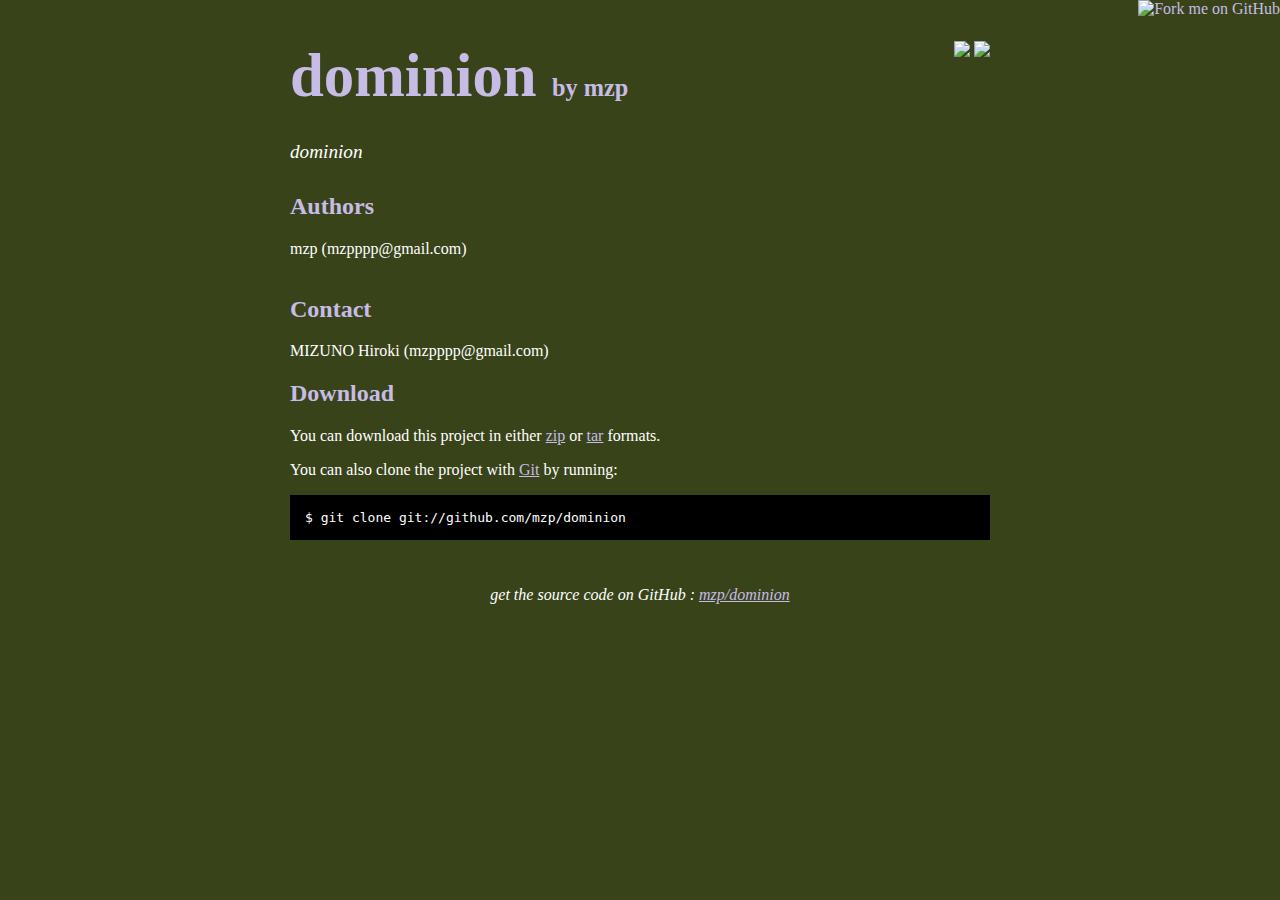
==== index.html @ 7d8cb572 "github generated gh-pages branch" ====
<!DOCTYPE html PUBLIC "-//W3C//DTD XHTML 1.0 Strict//EN"
	"http://www.w3.org/TR/xhtml1/DTD/xhtml1-strict.dtd">

<html xmlns="http://www.w3.org/1999/xhtml" xml:lang="en" lang="en">
<head>
	<meta http-equiv="Content-Type" content="text/html; charset=utf-8"/>

	<title>mzp/dominion @ GitHub</title>
	
	<style type="text/css">
		body {
  		margin-top: 1.0em;
  		background-color: #39431a;
		  font-family: "Helvetica,Arial,FreeSans";
  		color: #ffffff;
    }
    #container {
      margin: 0 auto;
      width: 700px;
    }
		h1 { font-size: 3.8em; color: #c6bce5; margin-bottom: 3px; }
		h1 .small { font-size: 0.4em; }
		h1 a { text-decoration: none }
		h2 { font-size: 1.5em; color: #c6bce5; }
    h3 { text-align: center; color: #c6bce5; }
    a { color: #c6bce5; }
    .description { font-size: 1.2em; margin-bottom: 30px; margin-top: 30px; font-style: italic;}
    .download { float: right; }
		pre { background: #000; color: #fff; padding: 15px;}
    hr { border: 0; width: 80%; border-bottom: 1px solid #aaa}
    .footer { text-align:center; padding-top:30px; font-style: italic; }
	</style>
	
</head>

<body>
  <a href="http://github.com/mzp/dominion"><img style="position: absolute; top: 0; right: 0; border: 0;" src="http://s3.amazonaws.com/github/ribbons/forkme_right_darkblue_121621.png" alt="Fork me on GitHub" /></a>

  <div id="container">

    <div class="download">
      <a href="http://github.com/mzp/dominion/zipball/master">
        <img border="0" width="90" src="http://github.com/images/modules/download/zip.png"></a>
      <a href="http://github.com/mzp/dominion/tarball/master">
        <img border="0" width="90" src="http://github.com/images/modules/download/tar.png"></a>
    </div>

    <h1><a href="http://github.com/mzp/dominion">dominion</a>
      <span class="small">by <a href="http://github.com/mzp">mzp</a></span></h1>

    <div class="description">
      dominion
    </div>

    <h2>Authors</h2>
<p>mzp (mzpppp@gmail.com)<br/><br/>      </p>
<h2>Contact</h2>
<p>MIZUNO Hiroki (mzpppp@gmail.com)<br/>      </p>


    <h2>Download</h2>
    <p>
      You can download this project in either
      <a href="http://github.com/mzp/dominion/zipball/master">zip</a> or
      <a href="http://github.com/mzp/dominion/tarball/master">tar</a> formats.
    </p>
    <p>You can also clone the project with <a href="http://git-scm.com">Git</a>
      by running:
      <pre>$ git clone git://github.com/mzp/dominion</pre>
    </p>

    <div class="footer">
      get the source code on GitHub : <a href="http://github.com/mzp/dominion">mzp/dominion</a>
    </div>

  </div>

  
</body>
</html>
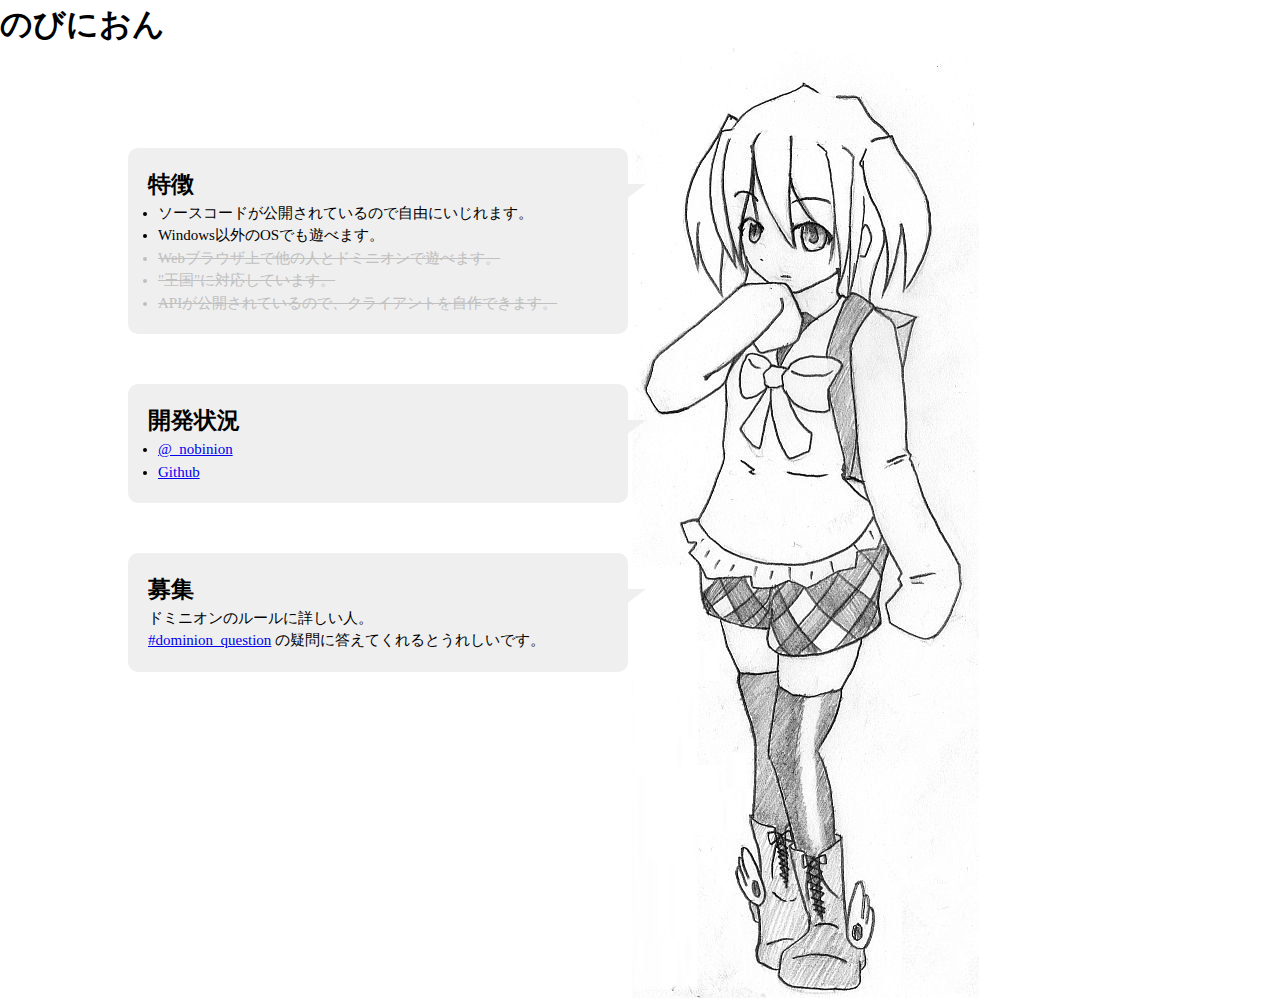
==== commit 6dd6ff0b: "ページをつくった" ====
--- a/index.html
+++ b/index.html
@@ -1,83 +1,58 @@
 <!DOCTYPE html PUBLIC "-//W3C//DTD XHTML 1.0 Strict//EN"
-	"http://www.w3.org/TR/xhtml1/DTD/xhtml1-strict.dtd">
+	  "http://www.w3.org/TR/xhtml1/DTD/xhtml1-strict.dtd">
+<html xmlns="http://www.w3.org/1999/xhtml" xml:lang="en" lang="en">
+  <head>
+    <meta http-equiv="Content-Type" content="text/html; charset=utf-8"/>
+    <meta http-equiv="description" content="ネットワーク対戦のできるドミニオン,カードゲーム" />
+    <link rel="stylesheet" href="main.css" type="text/css" />
+    <title>のびにおん</title>
+  </head>
+  <body>
+    <div class="site">
+      <h1>のびにおん</h1>
+    </div>
+    <div class="page">
+      <div class="speach">
+	<div class="bubble">
+	  <div class="body">
+	    <h2>特徴</h2>
+	    <ul>
+	      <li>ソースコードが公開されているので自由にいじれます。</li>
+	      <li>Windows以外のOSでも遊べます。</li>
+	    </ul>
+	    <ul class="disable">
+	      <li>Webブラウザ上で他の人とドミニオンで遊べます。</li>
+	      <li>"王国"に対応しています。</li>
+	      <li>APIが公開されているので、クライアントを自作できます。</li>
+	    </ul>
+	  </div>
+	</div>
 
-<html xmlns="http://www.w3.org/1999/xhtml" xml:lang="en" lang="en">
-<head>
-	<meta http-equiv="Content-Type" content="text/html; charset=utf-8"/>
+	<div class="bubble">
+	  <div class="body">
+	    <h2>開発状況</h2>
+	    <ul>
+	      <li><a href="http://twitter.com/_nobinion">@_nobinion</a></li>
+	      <li><a href="http://github.com/mzp/dominion">Github</a></li>
+	    </ul>
+	  </div>
+	</div>
 
-	<title>mzp/dominion @ GitHub</title>
-	
-	<style type="text/css">
-		body {
-  		margin-top: 1.0em;
-  		background-color: #39431a;
-		  font-family: "Helvetica,Arial,FreeSans";
-  		color: #ffffff;
-    }
-    #container {
-      margin: 0 auto;
-      width: 700px;
-    }
-		h1 { font-size: 3.8em; color: #c6bce5; margin-bottom: 3px; }
-		h1 .small { font-size: 0.4em; }
-		h1 a { text-decoration: none }
-		h2 { font-size: 1.5em; color: #c6bce5; }
-    h3 { text-align: center; color: #c6bce5; }
-    a { color: #c6bce5; }
-    .description { font-size: 1.2em; margin-bottom: 30px; margin-top: 30px; font-style: italic;}
-    .download { float: right; }
-		pre { background: #000; color: #fff; padding: 15px;}
-    hr { border: 0; width: 80%; border-bottom: 1px solid #aaa}
-    .footer { text-align:center; padding-top:30px; font-style: italic; }
-	</style>
-	
-</head>
-
-<body>
-  <a href="http://github.com/mzp/dominion"><img style="position: absolute; top: 0; right: 0; border: 0;" src="http://s3.amazonaws.com/github/ribbons/forkme_right_darkblue_121621.png" alt="Fork me on GitHub" /></a>
-
-  <div id="container">
-
-    <div class="download">
-      <a href="http://github.com/mzp/dominion/zipball/master">
-        <img border="0" width="90" src="http://github.com/images/modules/download/zip.png"></a>
-      <a href="http://github.com/mzp/dominion/tarball/master">
-        <img border="0" width="90" src="http://github.com/images/modules/download/tar.png"></a>
+	<div class="bubble">
+	  <div class="body">
+	    <h2>募集</h2>
+	    <p>ドミニオンのルールに詳しい人。</p>
+	    <p>
+	      <a href="http://twilog.org/tweets.cgi?id=_nobinion&word=%23dominion_question">#dominion_question</a>
+              の疑問に答えてくれるとうれしいです。
+	    </p>
+	  </div>
+	</div>
+      </div>
+      <div class="speaker">
+	<img src="nobico.png" />
+      </div>
     </div>
-
-    <h1><a href="http://github.com/mzp/dominion">dominion</a>
-      <span class="small">by <a href="http://github.com/mzp">mzp</a></span></h1>
-
-    <div class="description">
-      dominion
-    </div>
-
-    <h2>Authors</h2>
-<p>mzp (mzpppp@gmail.com)-<br/>-<br/>      </p>
-<h2>Contact</h2>
-<p>MIZUNO Hiroki (mzpppp@gmail.com)-<br/>      </p>
-
-
-    <h2>Download</h2>
-    <p>
-      You can download this project in either
-      <a href="http://github.com/mzp/dominion/zipball/master">zip</a> or
-      <a href="http://github.com/mzp/dominion/tarball/master">tar</a> formats.
-    </p>
-    <p>You can also clone the project with <a href="http://git-scm.com">Git</a>
-      by running:
-      <pre>$ git clone git://github.com/mzp/dominion</pre>
-    </p>
-
-    <div class="footer">
-      get the source code on GitHub : <a href="http://github.com/mzp/dominion">mzp/dominion</a>
-    </div>
-
-  </div>
-
-  
-</body>
+    <div class="information"></div>
+  </body>
 </html>
--- a/main.css
+++ b/main.css
@@ -0,0 +1,60 @@
+html,body,h1,h2,h3,h4,h5,
+div,p,img,ul,li {
+    margin:0;
+    padding:0;
+    border:0;
+    line-height: 1.5;
+}
+
+div.page {
+    width:1024px;
+    margin: auto;
+    font-size:15px;
+}
+
+div.speach, div.speaker{
+    display: inline-block;
+    vertical-align:top;
+}
+
+div.speach{
+    margin-top:100px;
+    width:500px;
+}
+
+div.speach ul {
+    margin-left:10px;
+}
+
+.disable li {
+    text-decoration:line-through;
+    color: silver;
+}
+
+.bubble {
+    position: relative;
+    margin-bottom:50px;
+}
+
+.bubble .body {
+    color: black;
+    background-color: #efefef;
+    border-radius: 10px;
+    padding:20px;
+}
+
+.bubble .body:after {
+    content: "";
+    border-top: 18px solid #efefef;
+    border-right: 24px solid transparent;
+    position: absolute;
+    top : 36px;
+    right: -18px;
+    width: 0;
+    height: 0;
+}
+
+
+div.speaker {
+    width: 300px;
+}
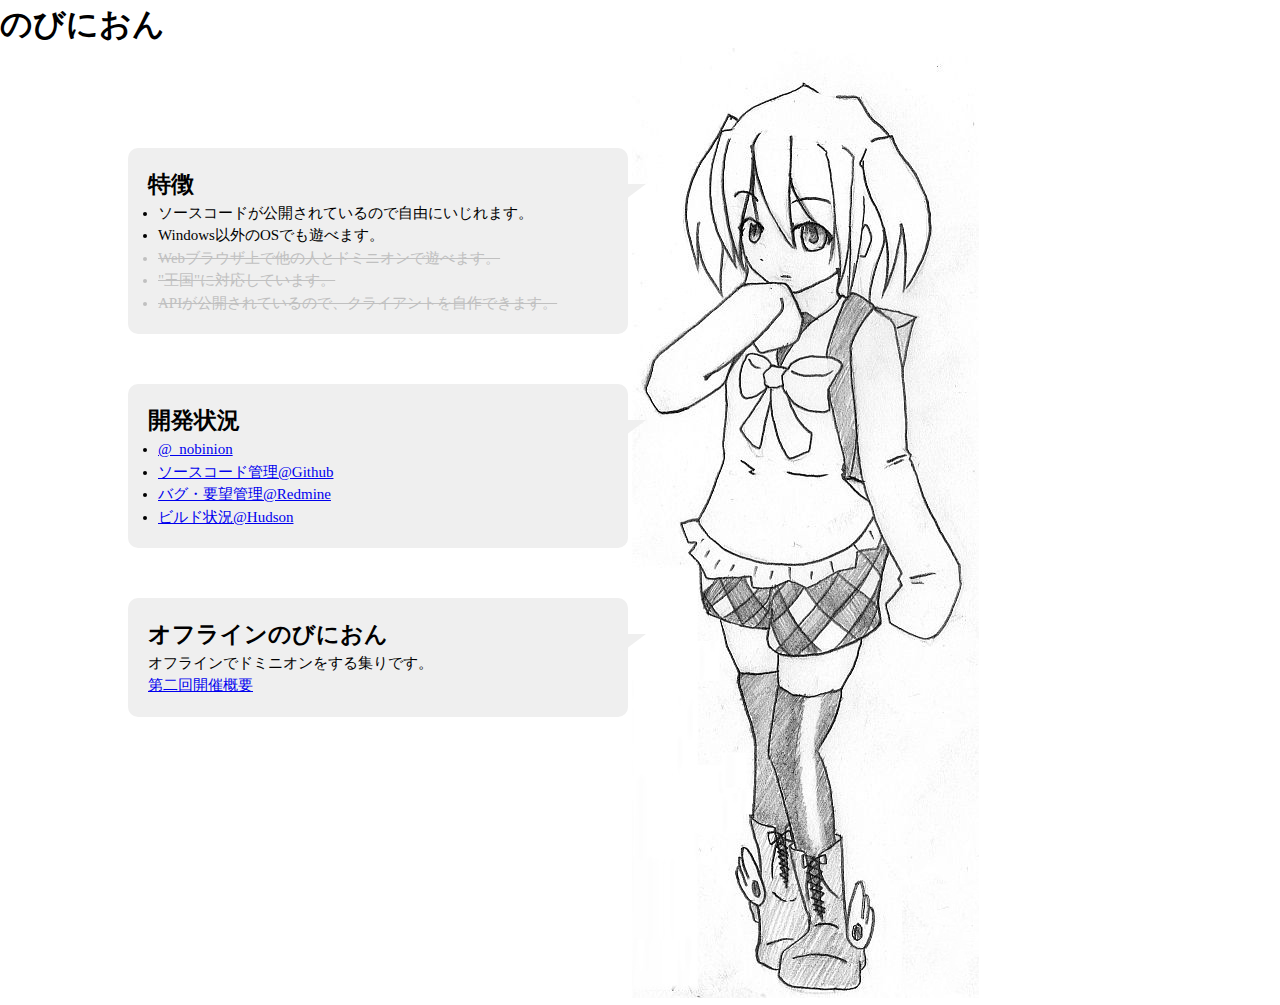
==== commit a5dc5da2: "CSSのパス修正" ====
--- a/index.html
+++ b/index.html
@@ -4,7 +4,7 @@
   <head>
     <meta http-equiv="Content-Type" content="text/html; charset=utf-8"/>
     <meta http-equiv="description" content="ネットワーク対戦のできるドミニオン,カードゲーム" />
-    <link rel="stylesheet" href="main.css" type="text/css" />
+    <link rel="stylesheet" href="./main.css" type="text/css" />
     <title>のびにおん</title>
   </head>
   <body>
@@ -33,19 +33,18 @@
 	    <h2>開発状況</h2>
 	    <ul>
 	      <li><a href="http://twitter.com/_nobinion">@_nobinion</a></li>
-	      <li><a href="http://github.com/mzp/dominion">Github</a></li>
+	      <li><a href="http://github.com/mzp/dominion">ソースコード管理@Github</a></li>
+	      <li><a href="http://eva-lu-ator.net/redmine/projects/dominion">バグ・要望管理@Redmine</a></li>
+	      <li><a href="http://eva-lu-ator.net/hudson/job/Dominion/">ビルド状況@Hudson</a></li>
 	    </ul>
 	  </div>
 	</div>
 
 	<div class="bubble">
 	  <div class="body">
-	    <h2>募集</h2>
-	    <p>ドミニオンのルールに詳しい人。</p>
-	    <p>
-	      <a href="http://twilog.org/tweets.cgi?id=_nobinion&word=%23dominion_question">#dominion_question</a>
-              の疑問に答えてくれるとうれしいです。
-	    </p>
+	    <h2>オフラインのびにおん</h2>
+	    <p>オフラインでドミニオンをする集りです。</p>
+	    <p><a href="./offline/02.html">第二回開催概要</a></p>
 	  </div>
 	</div>
       </div>
